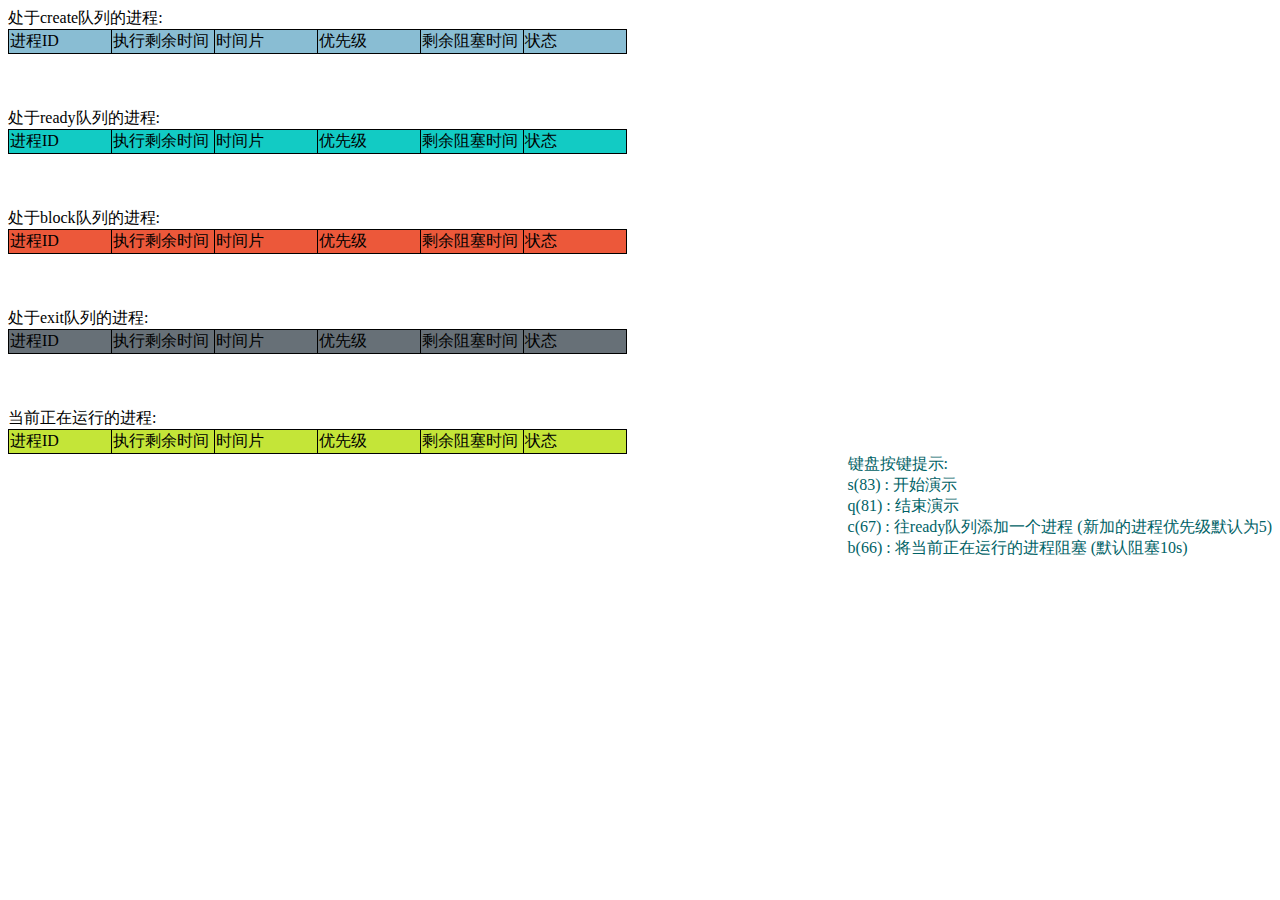
==== SimulateProcess/SimulateProcess.html @ 6f9b6d2c "操作系统:模仿进程" ====
<!DOCTYPE html>
<html lang="en">
<head>
	<meta charset="UTF-8">
	<title>模仿进程</title>
</head>
<style>
	table{
		border-collapse: collapse;
	}
	td{
		border: 1px solid black;
		width: 100px;
	}
	#blockT{
		background-color: #ec583a;
	}

	#exitT{
		background-color: #677077;
	}
	#readyT{
		background-color: #12CBC4;
	}
	#runningT{
		background-color: #C4E538
	}
	#createT{
		background-color: #89bdd3;
	}
</style>
<script type="text/javascript" src="./module.js"></script>
<body onkeydown="module.getComment();">
	<article>
		处于create队列的进程:
		<table id="create">
			<tr id="createT">
				<td>进程ID</td>				
				<td>执行剩余时间</td>
				<td>时间片</td>
				<td>优先级</td>
				<td>剩余阻塞时间</td>
				<td>状态</td>
			</tr>
		
		</table>

	</article><br/><br/><br/>
	<article>
		处于ready队列的进程:
		<table id="ready">
			<tr id="readyT">
				<td>进程ID</td>				
				<td>执行剩余时间</td>
				<td>时间片</td>
				<td>优先级</td>
				<td>剩余阻塞时间</td>
				<td>状态</td>
			</tr>
		</table>

	</article><br/><br/><br/>
	<article>
		处于block队列的进程:
		<table id="block">
			<tr id="blockT">
				<td>进程ID</td>				
				<td>执行剩余时间</td>
				<td>时间片</td>
				<td>优先级</td>
				<td>剩余阻塞时间</td>
				<td>状态</td>
			</tr>
		</table>

	</article><br/><br/><br/>
	<article>
		处于exit队列的进程:
		<table id="exit">
			<tr id="exitT">
				<td>进程ID</td>				
				<td>执行剩余时间</td>
				<td>时间片</td>
				<td>优先级</td>
				<td>剩余阻塞时间</td>
				<td>状态</td>
			</tr>
		</table>

	</article><br/><br/><br/>
	<article>
		当前正在运行的进程:
		<table id="running">
			<tr id="runningT">
				<td>进程ID</td>				
				<td>执行剩余时间</td>
				<td>时间片</td>
				<td>优先级</td>
				<td>剩余阻塞时间</td>
				<td>状态</td>
			</tr>
		</table>

	</article>
	<span id="operate"></span> 
	<span style="float:right;color:#006266">
	键盘按键提示:<br/>
	s(83) : 开始演示<br/>
	q(81) : 结束演示<br/>
	c(67) : 往ready队列添加一个进程 (新加的进程优先级默认为5)<br/>
	b(66) : 将当前正在运行的进程阻塞  (默认阻塞10s)
	</span>
</body>
<script>
	module.dispatch();
	var _create = document.getElementById('create');	
	var _ready = document.getElementById('ready');
	var _block = document.getElementById('block');
	var _exit = document.getElementById('exit');
	var _running = document.getElementById('running');
	var operate = document.getElementById('operate');
	
	function flushHtml(){
		var str = '<tr id="createT"><td>进程ID</td><td>执行剩余时间</td><td>时间片</td><td>优先级</td><td>剩余阻塞时间</td><td>状态</td></tr>';
		if(module._create.length != 0){
			for(var i in module._create){
			var createQ = module._create[i]
			str += '<tr><td>'+ createQ.identifier +
			'</td><td>'+ createQ.time +'</td><td>'+ createQ.time_piece+'</td><td>'+ createQ.priority +
			'</td><td>'+ createQ.block_time +'</td><td>'+ createQ.status +'</td></tr>';
			_create.innerHTML = str;
			}	
		}else{
			_create.innerHTML = str;
		}
		

		str = '<tr id="readyT"><td>进程ID</td><td>执行剩余时间</td><td>时间片</td><td>优先级</td><td>剩余阻塞时间</td><td>状态</td></tr>';
		// console.log('_ready:'+module._ready);
		if(module._ready.length != 0){
			for(var i in module._ready){
			var readyQ = module._ready[i]
			str += '<tr><td>'+ readyQ.identifier +
			'</td><td>'+ readyQ.time +'</td><td>'+ readyQ.time_piece+'</td><td>'+ readyQ.priority +
			'</td><td>'+ readyQ.block_time +'</td><td>'+ readyQ.status +'</td></tr>';
			_ready.innerHTML = str;
			}
		}else{
			_ready.innerHTML = str;
		}
		

		str = '<tr id="blockT"><td>进程ID</td><td>执行剩余时间</td><td>时间片</td><td>优先级</td><td>剩余阻塞时间</td><td>状态</td></tr>';
		if(module._block.length != 0){
			for(var i in module._block){
			var blockQ = module._block[i]
			str += '<tr><td>'+ blockQ.identifier +
			'</td><td>'+ blockQ.time +'</td><td>'+ blockQ.time_piece+'</td><td>'+ blockQ.priority +
			'</td><td>'+ blockQ.block_time +'</td><td>'+ blockQ.status +'</td></tr>';
			_block.innerHTML = str;
			}
		}else{
			_block.innerHTML = str;
		}
		

		str = '<tr id="exitT"><td>进程ID</td><td>执行剩余时间</td><td>时间片</td><td>优先级</td><td>剩余阻塞时间</td><td>状态</td></tr>';
		if(module._exit.length != 0){
			for(var i in module._exit){
			var exitQ = module._exit[i]
			str += '<tr><td>'+ exitQ.identifier +
			'</td><td>'+ exitQ.time +'</td><td>'+ exitQ.time_piece+'</td><td>'+ exitQ.priority +
			'</td><td>'+ exitQ.block_time +'</td><td>'+ exitQ.status +'</td></tr>';
			_exit.innerHTML = str;
			}
		}else{
			_exit.innerHTML = str;
		}
		

		str = '<tr id="runningT"><td>进程ID</td><td>执行剩余时间</td><td>时间片</td><td>优先级</td><td>剩余阻塞时间</td><td>状态</td></tr>';
		if(module._running.length != 0){
			for(var i in module._running){
			var runningQ = module._running[i]
			str += '<tr><td>'+ runningQ.identifier +
			'</td><td>'+ runningQ.time +'</td><td>'+ runningQ.time_piece+'</td><td>'+ runningQ.priority +
			'</td><td>'+ runningQ.block_time +'</td><td>'+ runningQ.status +'</td></tr>';
			_running.innerHTML = str;
			}
		}else{
			_running.innerHTML = str;
		}
		
	}

	setInterval(flushHtml,1000)
		
</script>
</html>
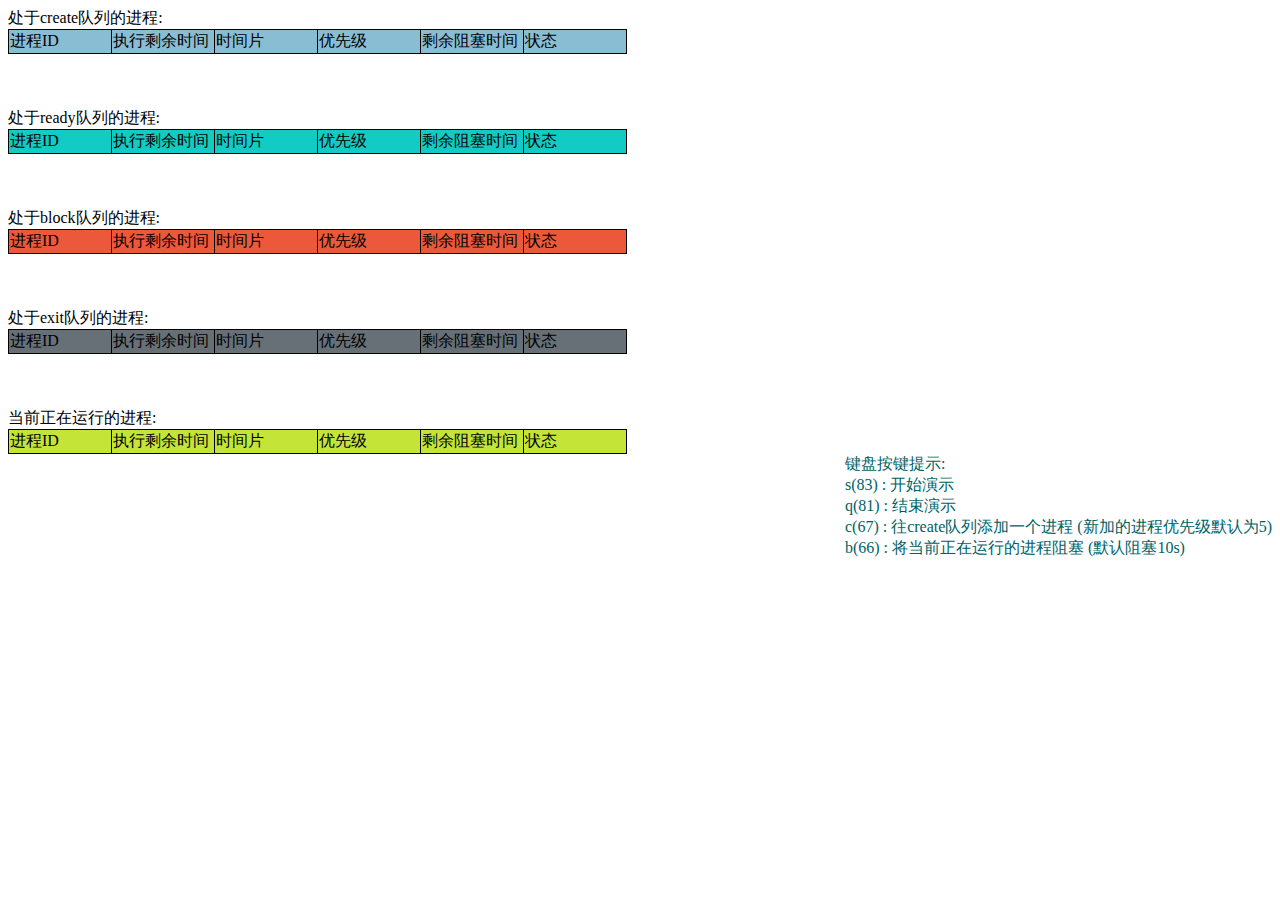
==== commit ff2e075a: "update some note" ====
--- a/SimulateProcess/SimulateProcess.html
+++ b/SimulateProcess/SimulateProcess.html
@@ -107,7 +107,7 @@
 	键盘按键提示:<br/>
 	s(83) : 开始演示<br/>
 	q(81) : 结束演示<br/>
-	c(67) : 往ready队列添加一个进程 (新加的进程优先级默认为5)<br/>
+	c(67) : 往create队列添加一个进程 (新加的进程优先级默认为5)<br/>
 	b(66) : 将当前正在运行的进程阻塞  (默认阻塞10s)
 	</span>
 </body>
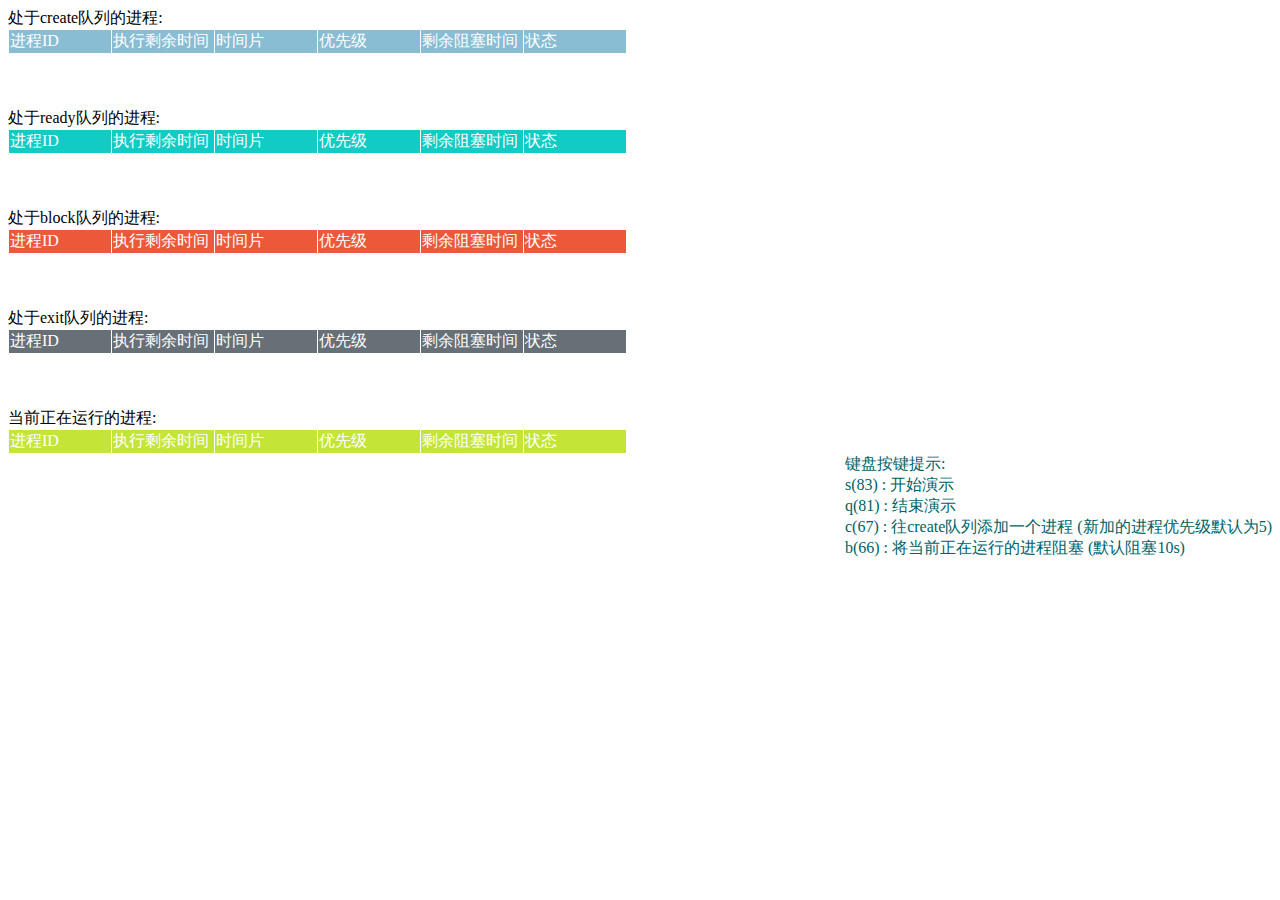
==== commit 1ea76066: "update some color" ====
--- a/SimulateProcess/SimulateProcess.html
+++ b/SimulateProcess/SimulateProcess.html
@@ -12,21 +12,31 @@
 		border: 1px solid black;
 		width: 100px;
 	}
-	#blockT{
+	#blockT td{
 		background-color: #ec583a;
-	}
-
-	#exitT{
+		color: white;
+		border-color: white;
+	}
+
+	#exitT td{
 		background-color: #677077;
-	}
-	#readyT{
+		color: white;
+		border-color: white;
+	}
+	#readyT td{
 		background-color: #12CBC4;
-	}
-	#runningT{
-		background-color: #C4E538
-	}
-	#createT{
+		color: white;
+		border-color: white;
+	}
+	#runningT td{
+		background-color: #C4E538;
+		color: white;
+		border-color: white;
+	}
+	#createT td{
 		background-color: #89bdd3;
+		color: white;
+		border-color: white;
 	}
 </style>
 <script type="text/javascript" src="./module.js"></script>
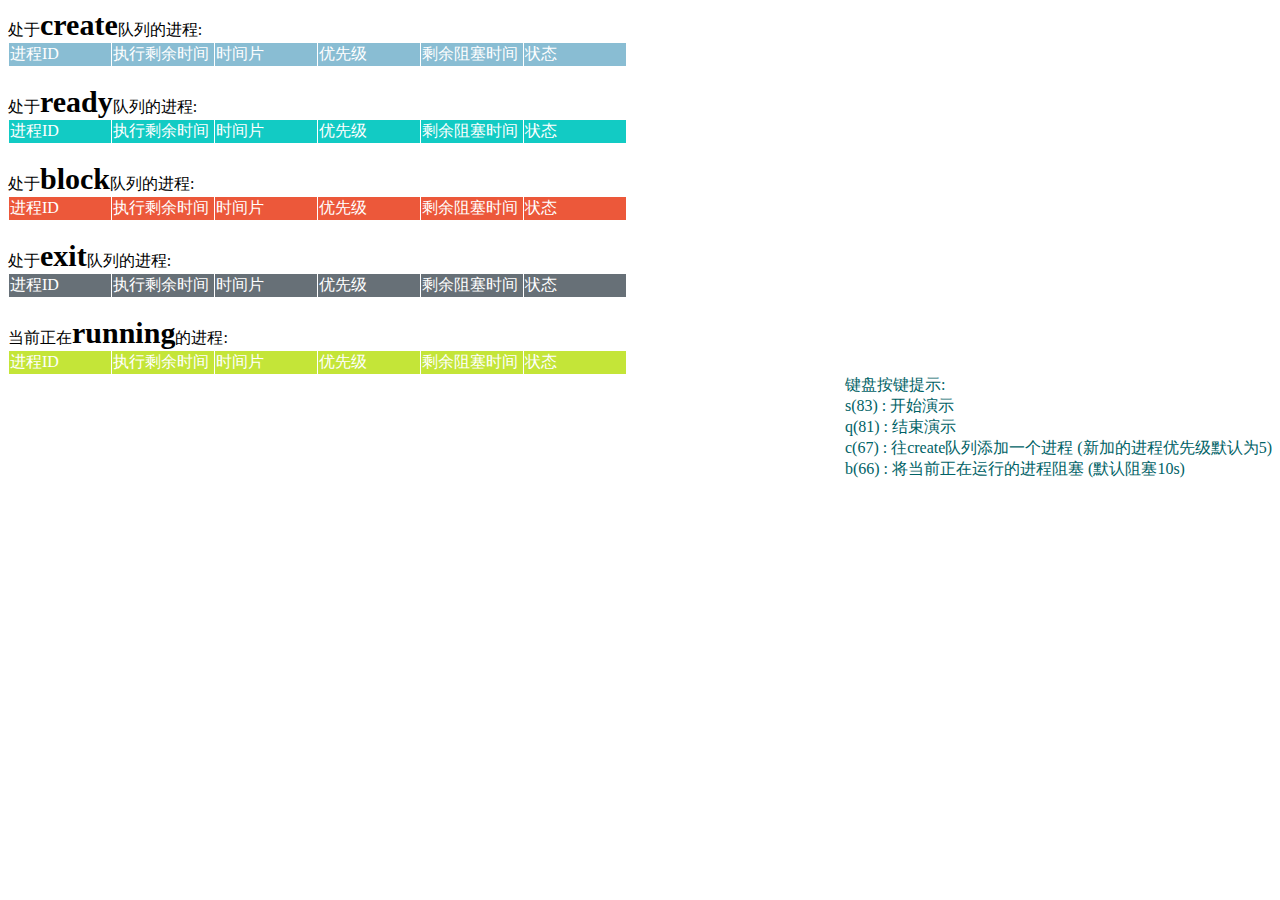
==== commit 880404d0: "update some styles" ====
--- a/SimulateProcess/SimulateProcess.html
+++ b/SimulateProcess/SimulateProcess.html
@@ -38,11 +38,15 @@
 		color: white;
 		border-color: white;
 	}
+	.queue{
+		font-size: 30px;
+		font-weight: bolder;
+	}
 </style>
 <script type="text/javascript" src="./module.js"></script>
 <body onkeydown="module.getComment();">
 	<article>
-		处于create队列的进程:
+		处于<span class="queue">create</span>队列的进程:
 		<table id="create">
 			<tr id="createT">
 				<td>进程ID</td>				
@@ -55,9 +59,9 @@
 		
 		</table>
 
-	</article><br/><br/><br/>
-	<article>
-		处于ready队列的进程:
+	</article><br/>
+	<article>
+		处于<span class="queue">ready</span>队列的进程:
 		<table id="ready">
 			<tr id="readyT">
 				<td>进程ID</td>				
@@ -69,9 +73,9 @@
 			</tr>
 		</table>
 
-	</article><br/><br/><br/>
-	<article>
-		处于block队列的进程:
+	</article><br/>
+	<article>
+		处于<span class="queue">block</span>队列的进程:
 		<table id="block">
 			<tr id="blockT">
 				<td>进程ID</td>				
@@ -83,9 +87,9 @@
 			</tr>
 		</table>
 
-	</article><br/><br/><br/>
-	<article>
-		处于exit队列的进程:
+	</article><br/>
+	<article>
+		处于<span class="queue">exit</span>队列的进程:
 		<table id="exit">
 			<tr id="exitT">
 				<td>进程ID</td>				
@@ -97,9 +101,9 @@
 			</tr>
 		</table>
 
-	</article><br/><br/><br/>
-	<article>
-		当前正在运行的进程:
+	</article><br/>
+	<article>
+		当前正在<span class="queue">running</span>的进程:
 		<table id="running">
 			<tr id="runningT">
 				<td>进程ID</td>				
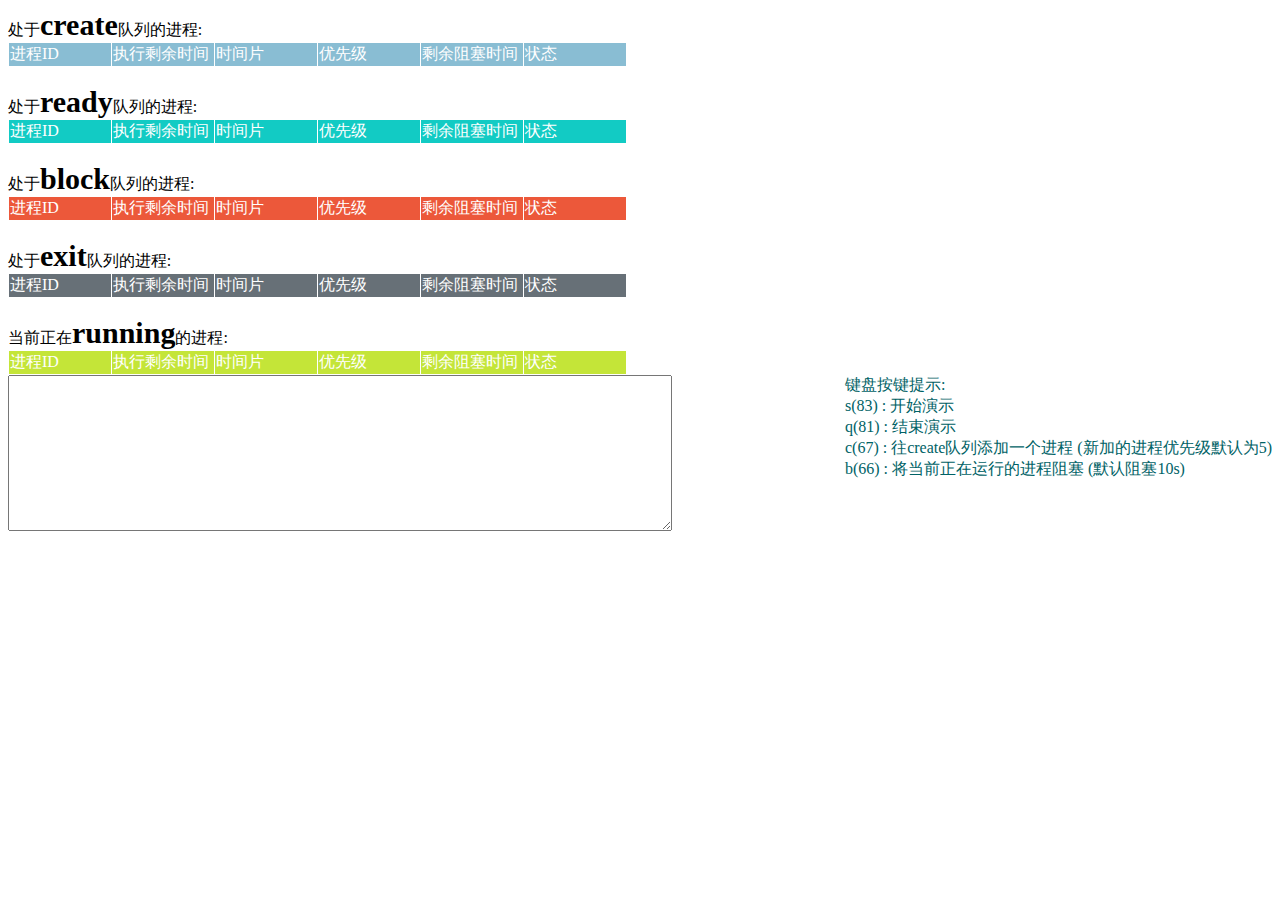
==== commit 5b8f23f9: "update some styles" ====
--- a/SimulateProcess/SimulateProcess.html
+++ b/SimulateProcess/SimulateProcess.html
@@ -116,7 +116,7 @@
 		</table>
 
 	</article>
-	<span id="operate"></span> 
+	<textarea id="operate" cols="80" rows="10"></textarea> 
 	<span style="float:right;color:#006266">
 	键盘按键提示:<br/>
 	s(83) : 开始演示<br/>
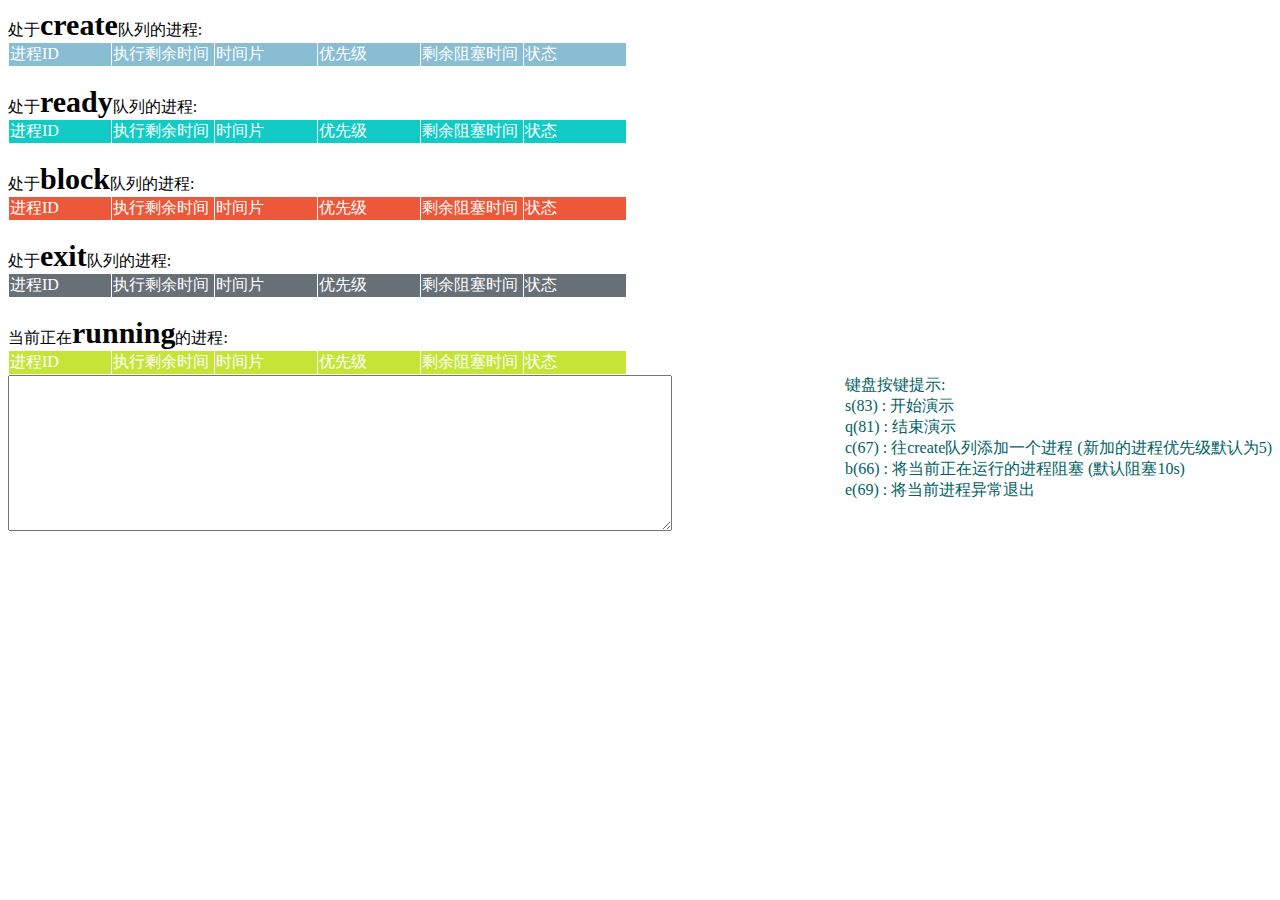
==== commit 7e4a30d0: "solve a exception" ====
--- a/SimulateProcess/SimulateProcess.html
+++ b/SimulateProcess/SimulateProcess.html
@@ -122,7 +122,8 @@
 	s(83) : 开始演示<br/>
 	q(81) : 结束演示<br/>
 	c(67) : 往create队列添加一个进程 (新加的进程优先级默认为5)<br/>
-	b(66) : 将当前正在运行的进程阻塞  (默认阻塞10s)
+	b(66) : 将当前正在运行的进程阻塞  (默认阻塞10s)<br/>
+	e(69) : 将当前进程异常退出
 	</span>
 </body>
 <script>
@@ -181,11 +182,13 @@
 		str = '<tr id="exitT"><td>进程ID</td><td>执行剩余时间</td><td>时间片</td><td>优先级</td><td>剩余阻塞时间</td><td>状态</td></tr>';
 		if(module._exit.length != 0){
 			for(var i in module._exit){
-			var exitQ = module._exit[i]
-			str += '<tr><td>'+ exitQ.identifier +
-			'</td><td>'+ exitQ.time +'</td><td>'+ exitQ.time_piece+'</td><td>'+ exitQ.priority +
-			'</td><td>'+ exitQ.block_time +'</td><td>'+ exitQ.status +'</td></tr>';
-			_exit.innerHTML = str;
+				// console.log(module._exit)
+				var exitQ = module._exit[i]
+					
+				str += '<tr><td>'+ exitQ.identifier +
+				'</td><td>'+ exitQ.time +'</td><td>'+ exitQ.time_piece+'</td><td>'+ exitQ.priority +
+				'</td><td>'+ exitQ.block_time +'</td><td>'+ exitQ.status +'</td></tr>';
+				_exit.innerHTML = str;
 			}
 		}else{
 			_exit.innerHTML = str;
